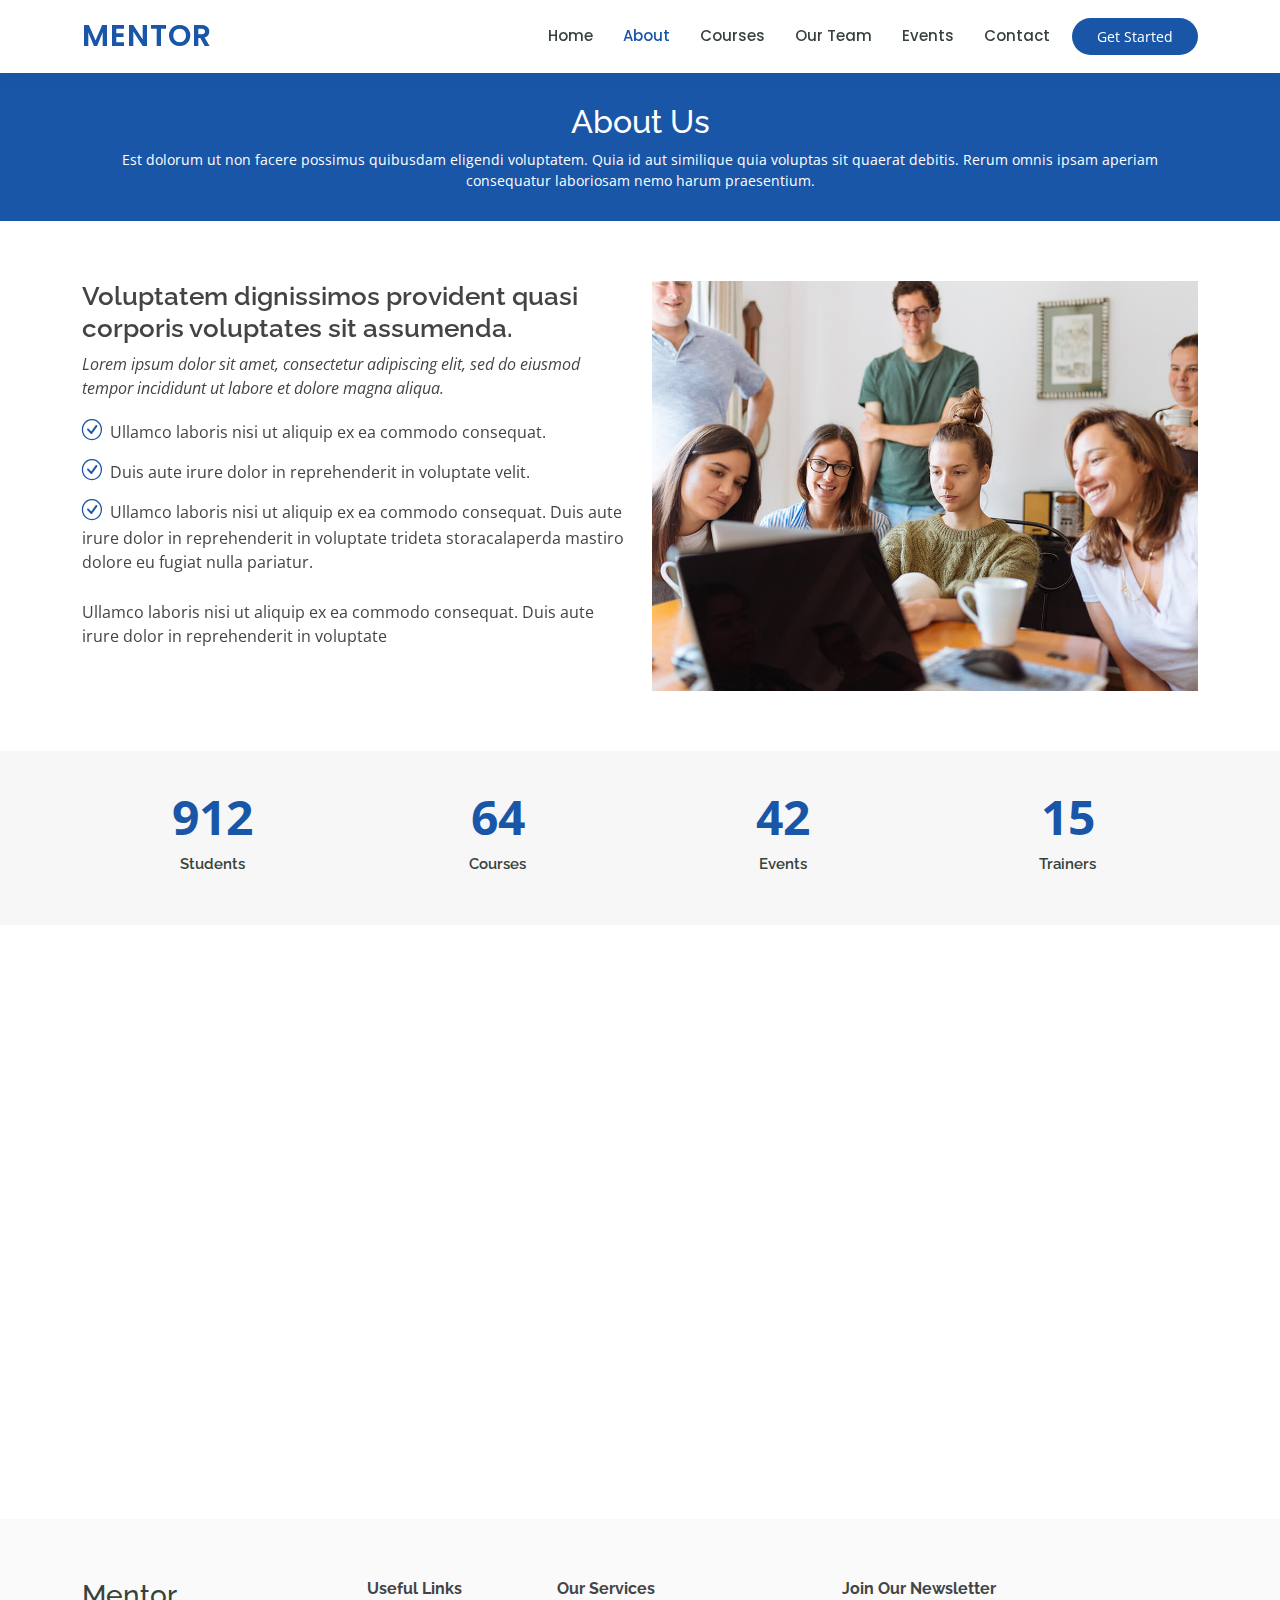
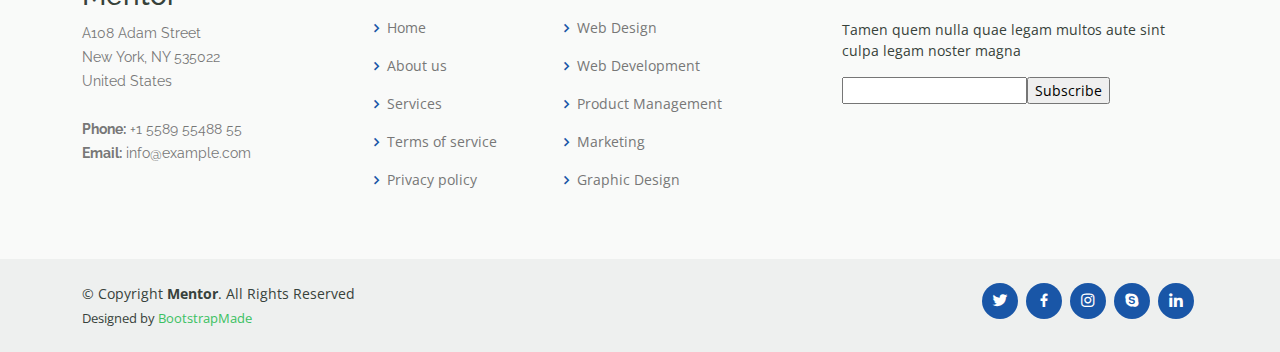
==== about.html @ 4fb18992 "Alleducation" ====
<!DOCTYPE html>
<html lang="en">
  <head>
    <meta charset="utf-8" />
    <meta content="width=device-width, initial-scale=1.0" name="viewport" />

    <title>About - Mentor Bootstrap Template</title>
    <meta content="" name="description" />
    <meta content="" name="keywords" />

    <!-- Favicons -->
    <link href="assets/img/favicon.png" rel="icon" />
    <link href="assets/img/apple-touch-icon.png" rel="apple-touch-icon" />

    <!-- Google Fonts -->
    <link
      href="https://fonts.googleapis.com/css?family=Open+Sans:300,300i,400,400i,600,600i,700,700i|Raleway:300,300i,400,400i,500,500i,600,600i,700,700i|Poppins:300,300i,400,400i,500,500i,600,600i,700,700i"
      rel="stylesheet"
    />

    <!-- Vendor CSS Files -->
    <link href="assets/vendor/animate.css/animate.min.css" rel="stylesheet" />
    <link href="assets/vendor/aos/aos.css" rel="stylesheet" />
    <link
      href="assets/vendor/bootstrap/css/bootstrap.min.css"
      rel="stylesheet"
    />
    <link
      href="assets/vendor/bootstrap-icons/bootstrap-icons.css"
      rel="stylesheet"
    />
    <link href="assets/vendor/boxicons/css/boxicons.min.css" rel="stylesheet" />
    <link href="assets/vendor/remixicon/remixicon.css" rel="stylesheet" />
    <link href="assets/vendor/swiper/swiper-bundle.min.css" rel="stylesheet" />

    <!-- Template Main CSS File -->
    <link href="assets/css/style.css" rel="stylesheet" />

    <!-- =======================================================
  * Template Name: Mentor - v4.3.0
  * Template URL: https://bootstrapmade.com/mentor-free-education-bootstrap-theme/
  * Author: BootstrapMade.com
  * License: https://bootstrapmade.com/license/
  ======================================================== -->
  </head>

  <body>
    <!-- ======= Header ======= -->
    <header id="header" class="fixed-top">
      <div class="container d-flex align-items-center">
        <h1 class="logo me-auto"><a href="index.html">Mentor</a></h1>
        <!-- Uncomment below if you prefer to use an image logo -->
        <!-- <a href="index.html" class="logo me-auto"><img src="assets/img/logo.png" alt="" class="img-fluid"></a>-->

        <nav id="navbar" class="navbar order-last order-lg-0">
          <ul>
            <li><a href="index.html">Home</a></li>
            <li><a class="active" href="about.html">About</a></li>
            <li><a href="courses.html">Courses</a></li>
            <li><a href="ourteam.html">Our Team</a></li>
            <li><a href="events.html">Events</a></li>
            <!-- <li><a href="pricing.html">Pricing</a></li> -->

            <!-- <li class="dropdown">
              <a href="#"
                ><span>Drop Down</span> <i class="bi bi-chevron-down"></i
              ></a>
              <ul>
                <li><a href="#">Drop Down 1</a></li>
                <li class="dropdown">
                  <a href="#"
                    ><span>Deep Drop Down</span>
                    <i class="bi bi-chevron-right"></i
                  ></a>
                  <ul>
                    <li><a href="#">Deep Drop Down 1</a></li>
                    <li><a href="#">Deep Drop Down 2</a></li>
                    <li><a href="#">Deep Drop Down 3</a></li>
                    <li><a href="#">Deep Drop Down 4</a></li>
                    <li><a href="#">Deep Drop Down 5</a></li>
                  </ul>
                </li>
                <li><a href="#">Drop Down 2</a></li>
                <li><a href="#">Drop Down 3</a></li>
                <li><a href="#">Drop Down 4</a></li>
              </ul>
            </li> -->
            <li><a href="contact.html">Contact</a></li>
          </ul>
          <i class="bi bi-list mobile-nav-toggle"></i>
        </nav>
        <!-- .navbar -->

        <a href="courses.html" class="get-started-btn">Get Started</a>
      </div>
    </header>
    <!-- End Header -->

    <main id="main">
      <!-- ======= Breadcrumbs ======= -->
      <div class="breadcrumbs" data-aos="fade-in">
        <div class="container">
          <h2>About Us</h2>
          <p>
            Est dolorum ut non facere possimus quibusdam eligendi voluptatem.
            Quia id aut similique quia voluptas sit quaerat debitis. Rerum omnis
            ipsam aperiam consequatur laboriosam nemo harum praesentium.
          </p>
        </div>
      </div>
      <!-- End Breadcrumbs -->

      <!-- ======= About Section ======= -->
      <section id="about" class="about">
        <div class="container" data-aos="fade-up">
          <div class="row">
            <div
              class="col-lg-6 order-1 order-lg-2"
              data-aos="fade-left"
              data-aos-delay="100"
            >
              <img src="assets/img/about.jpg" class="img-fluid" alt="" />
            </div>
            <div class="col-lg-6 pt-4 pt-lg-0 order-2 order-lg-1 content">
              <h3>
                Voluptatem dignissimos provident quasi corporis voluptates sit
                assumenda.
              </h3>
              <p class="fst-italic">
                Lorem ipsum dolor sit amet, consectetur adipiscing elit, sed do
                eiusmod tempor incididunt ut labore et dolore magna aliqua.
              </p>
              <ul>
                <li>
                  <i class="bi bi-check-circle"></i> Ullamco laboris nisi ut
                  aliquip ex ea commodo consequat.
                </li>
                <li>
                  <i class="bi bi-check-circle"></i> Duis aute irure dolor in
                  reprehenderit in voluptate velit.
                </li>
                <li>
                  <i class="bi bi-check-circle"></i> Ullamco laboris nisi ut
                  aliquip ex ea commodo consequat. Duis aute irure dolor in
                  reprehenderit in voluptate trideta storacalaperda mastiro
                  dolore eu fugiat nulla pariatur.
                </li>
              </ul>
              <p>
                Ullamco laboris nisi ut aliquip ex ea commodo consequat. Duis
                aute irure dolor in reprehenderit in voluptate
              </p>
            </div>
          </div>
        </div>
      </section>
      <!-- End About Section -->

      <!-- ======= Counts Section ======= -->
      <section id="counts" class="counts section-bg">
        <div class="container">
          <div class="row counters">
            <div class="col-lg-3 col-6 text-center">
              <span
                data-purecounter-start="0"
                data-purecounter-end="1232"
                data-purecounter-duration="1"
                class="purecounter"
              ></span>
              <p>Students</p>
            </div>

            <div class="col-lg-3 col-6 text-center">
              <span
                data-purecounter-start="0"
                data-purecounter-end="64"
                data-purecounter-duration="1"
                class="purecounter"
              ></span>
              <p>Courses</p>
            </div>

            <div class="col-lg-3 col-6 text-center">
              <span
                data-purecounter-start="0"
                data-purecounter-end="42"
                data-purecounter-duration="1"
                class="purecounter"
              ></span>
              <p>Events</p>
            </div>

            <div class="col-lg-3 col-6 text-center">
              <span
                data-purecounter-start="0"
                data-purecounter-end="15"
                data-purecounter-duration="1"
                class="purecounter"
              ></span>
              <p>Trainers</p>
            </div>
          </div>
        </div>
      </section>
      <!-- End Counts Section -->

      <!-- ======= Testimonials Section ======= -->
      <section id="testimonials" class="testimonials">
        <div class="container" data-aos="fade-up">
          <div class="section-title">
            <h2>Testimonials</h2>
            <p>What are they saying</p>
          </div>

          <div
            class="testimonials-slider swiper-container"
            data-aos="fade-up"
            data-aos-delay="100"
          >
            <div class="swiper-wrapper">
              <div class="swiper-slide">
                <div class="testimonial-wrap">
                  <div class="testimonial-item">
                    <img
                      src="assets/img/testimonials/testimonials-1.jpg"
                      class="testimonial-img"
                      alt=""
                    />
                    <h3>Saul Goodman</h3>
                    <h4>Ceo &amp; Founder</h4>
                    <p>
                      <i class="bx bxs-quote-alt-left quote-icon-left"></i>
                      Proin iaculis purus consequat sem cure digni ssim donec
                      porttitora entum suscipit rhoncus. Accusantium quam,
                      ultricies eget id, aliquam eget nibh et. Maecen aliquam,
                      risus at semper.
                      <i class="bx bxs-quote-alt-right quote-icon-right"></i>
                    </p>
                  </div>
                </div>
              </div>
              <!-- End testimonial item -->

              <div class="swiper-slide">
                <div class="testimonial-wrap">
                  <div class="testimonial-item">
                    <img
                      src="assets/img/testimonials/testimonials-2.jpg"
                      class="testimonial-img"
                      alt=""
                    />
                    <h3>Sara Wilsson</h3>
                    <h4>Designer</h4>
                    <p>
                      <i class="bx bxs-quote-alt-left quote-icon-left"></i>
                      Export tempor illum tamen malis malis eram quae irure esse
                      labore quem cillum quid cillum eram malis quorum velit
                      fore eram velit sunt aliqua noster fugiat irure amet legam
                      anim culpa.
                      <i class="bx bxs-quote-alt-right quote-icon-right"></i>
                    </p>
                  </div>
                </div>
              </div>
              <!-- End testimonial item -->

              <div class="swiper-slide">
                <div class="testimonial-wrap">
                  <div class="testimonial-item">
                    <img
                      src="assets/img/testimonials/testimonials-3.jpg"
                      class="testimonial-img"
                      alt=""
                    />
                    <h3>Jena Karlis</h3>
                    <h4>Store Owner</h4>
                    <p>
                      <i class="bx bxs-quote-alt-left quote-icon-left"></i>
                      Enim nisi quem export duis labore cillum quae magna enim
                      sint quorum nulla quem veniam duis minim tempor labore
                      quem eram duis noster aute amet eram fore quis sint minim.
                      <i class="bx bxs-quote-alt-right quote-icon-right"></i>
                    </p>
                  </div>
                </div>
              </div>
              <!-- End testimonial item -->

              <div class="swiper-slide">
                <div class="testimonial-wrap">
                  <div class="testimonial-item">
                    <img
                      src="assets/img/testimonials/testimonials-4.jpg"
                      class="testimonial-img"
                      alt=""
                    />
                    <h3>Matt Brandon</h3>
                    <h4>Freelancer</h4>
                    <p>
                      <i class="bx bxs-quote-alt-left quote-icon-left"></i>
                      Fugiat enim eram quae cillum dolore dolor amet nulla culpa
                      multos export minim fugiat minim velit minim dolor enim
                      duis veniam ipsum anim magna sunt elit fore quem dolore
                      labore illum veniam.
                      <i class="bx bxs-quote-alt-right quote-icon-right"></i>
                    </p>
                  </div>
                </div>
              </div>
              <!-- End testimonial item -->

              <div class="swiper-slide">
                <div class="testimonial-wrap">
                  <div class="testimonial-item">
                    <img
                      src="assets/img/testimonials/testimonials-5.jpg"
                      class="testimonial-img"
                      alt=""
                    />
                    <h3>John Larson</h3>
                    <h4>Entrepreneur</h4>
                    <p>
                      <i class="bx bxs-quote-alt-left quote-icon-left"></i>
                      Quis quorum aliqua sint quem legam fore sunt eram irure
                      aliqua veniam tempor noster veniam enim culpa labore duis
                      sunt culpa nulla illum cillum fugiat legam esse veniam
                      culpa fore nisi cillum quid.
                      <i class="bx bxs-quote-alt-right quote-icon-right"></i>
                    </p>
                  </div>
                </div>
              </div>
              <!-- End testimonial item -->
            </div>
            <div class="swiper-pagination"></div>
          </div>
        </div>
      </section>
      <!-- End Testimonials Section -->
    </main>
    <!-- End #main -->

    <!-- ======= Footer ======= -->
    <footer id="footer">
      <div class="footer-top">
        <div class="container">
          <div class="row">
            <div class="col-lg-3 col-md-6 footer-contact">
              <h3>Mentor</h3>
              <p>
                A108 Adam Street <br />
                New York, NY 535022<br />
                United States <br /><br />
                <strong>Phone:</strong> +1 5589 55488 55<br />
                <strong>Email:</strong> info@example.com<br />
              </p>
            </div>

            <div class="col-lg-2 col-md-6 footer-links">
              <h4>Useful Links</h4>
              <ul>
                <li>
                  <i class="bx bx-chevron-right"></i> <a href="#">Home</a>
                </li>
                <li>
                  <i class="bx bx-chevron-right"></i> <a href="#">About us</a>
                </li>
                <li>
                  <i class="bx bx-chevron-right"></i> <a href="#">Services</a>
                </li>
                <li>
                  <i class="bx bx-chevron-right"></i>
                  <a href="#">Terms of service</a>
                </li>
                <li>
                  <i class="bx bx-chevron-right"></i>
                  <a href="#">Privacy policy</a>
                </li>
              </ul>
            </div>

            <div class="col-lg-3 col-md-6 footer-links">
              <h4>Our Services</h4>
              <ul>
                <li>
                  <i class="bx bx-chevron-right"></i> <a href="#">Web Design</a>
                </li>
                <li>
                  <i class="bx bx-chevron-right"></i>
                  <a href="#">Web Development</a>
                </li>
                <li>
                  <i class="bx bx-chevron-right"></i>
                  <a href="#">Product Management</a>
                </li>
                <li>
                  <i class="bx bx-chevron-right"></i> <a href="#">Marketing</a>
                </li>
                <li>
                  <i class="bx bx-chevron-right"></i>
                  <a href="#">Graphic Design</a>
                </li>
              </ul>
            </div>

            <div class="col-lg-4 col-md-6 footer-newsletter">
              <h4>Join Our Newsletter</h4>
              <p>
                Tamen quem nulla quae legam multos aute sint culpa legam noster
                magna
              </p>
              <form action="" method="post">
                <input type="email" name="email" /><input
                  type="submit"
                  value="Subscribe"
                />
              </form>
            </div>
          </div>
        </div>
      </div>

      <div class="container d-md-flex py-4">
        <div class="me-md-auto text-center text-md-start">
          <div class="copyright">
            &copy; Copyright <strong><span>Mentor</span></strong
            >. All Rights Reserved
          </div>
          <div class="credits">
            <!-- All the links in the footer should remain intact. -->
            <!-- You can delete the links only if you purchased the pro version. -->
            <!-- Licensing information: https://bootstrapmade.com/license/ -->
            <!-- Purchase the pro version with working PHP/AJAX contact form: https://bootstrapmade.com/mentor-free-education-bootstrap-theme/ -->
            Designed by <a href="https://bootstrapmade.com/">BootstrapMade</a>
          </div>
        </div>
        <div class="social-links text-center text-md-right pt-3 pt-md-0">
          <a href="#" class="twitter"><i class="bx bxl-twitter"></i></a>
          <a href="#" class="facebook"><i class="bx bxl-facebook"></i></a>
          <a href="#" class="instagram"><i class="bx bxl-instagram"></i></a>
          <a href="#" class="google-plus"><i class="bx bxl-skype"></i></a>
          <a href="#" class="linkedin"><i class="bx bxl-linkedin"></i></a>
        </div>
      </div>
    </footer>
    <!-- End Footer -->

    <div id="preloader"></div>
    <a
      href="#"
      class="back-to-top d-flex align-items-center justify-content-center"
      ><i class="bi bi-arrow-up-short"></i
    ></a>

    <!-- Vendor JS Files -->
    <script src="assets/vendor/aos/aos.js"></script>
    <script src="assets/vendor/bootstrap/js/bootstrap.bundle.min.js"></script>
    <script src="assets/vendor/php-email-form/validate.js"></script>
    <script src="assets/vendor/purecounter/purecounter.js"></script>
    <script src="assets/vendor/swiper/swiper-bundle.min.js"></script>

    <!-- Template Main JS File -->
    <script src="assets/js/main.js"></script>
  </body>
</html>
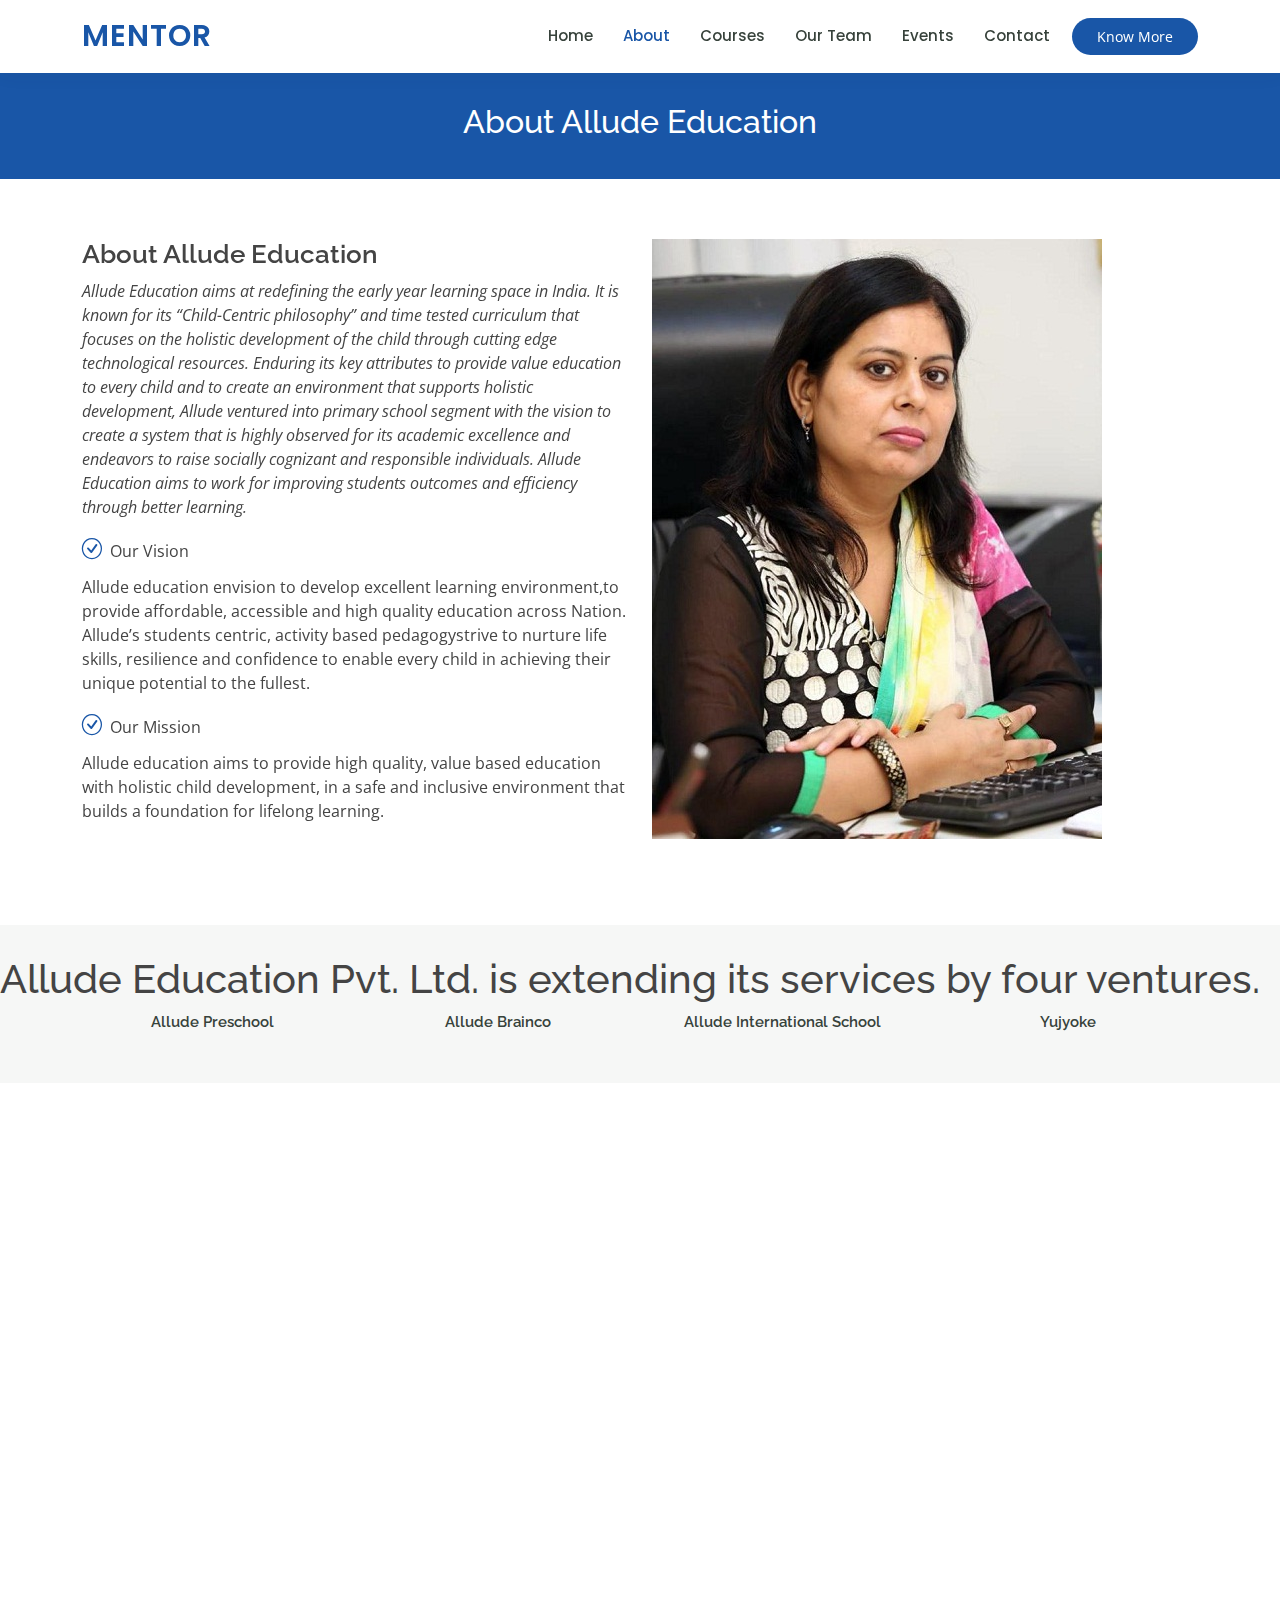
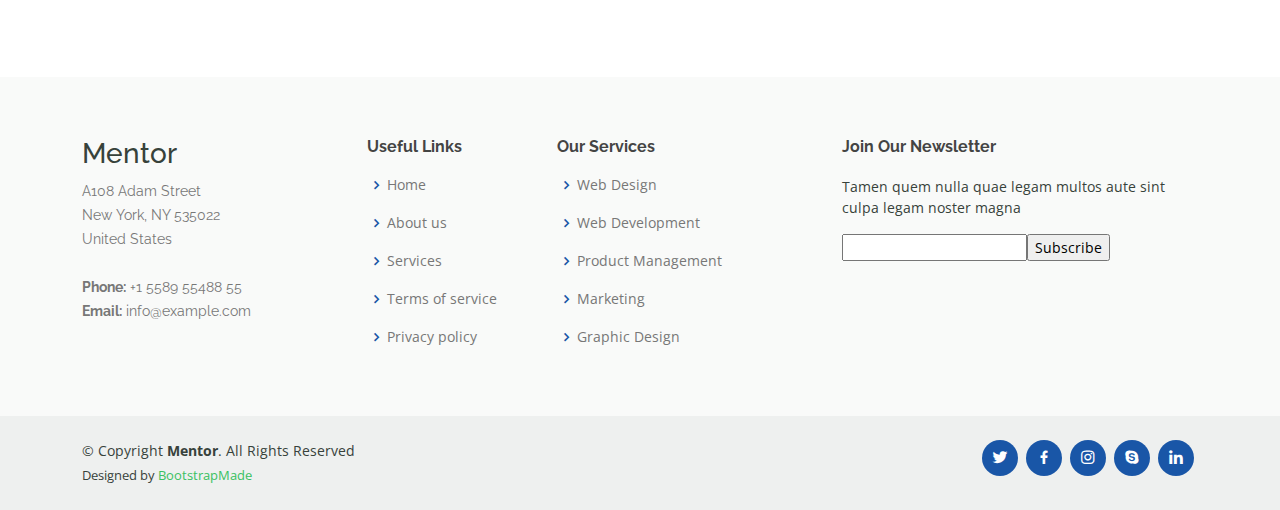
==== commit ca78fdab: "Add files via upload" ====
--- a/about.html
+++ b/about.html
@@ -1,465 +1,447 @@
-<!DOCTYPE html>
-<html lang="en">
-  <head>
-    <meta charset="utf-8" />
-    <meta content="width=device-width, initial-scale=1.0" name="viewport" />
-
-    <title>About - Mentor Bootstrap Template</title>
-    <meta content="" name="description" />
-    <meta content="" name="keywords" />
-
-    <!-- Favicons -->
-    <link href="assets/img/favicon.png" rel="icon" />
-    <link href="assets/img/apple-touch-icon.png" rel="apple-touch-icon" />
-
-    <!-- Google Fonts -->
-    <link
-      href="https://fonts.googleapis.com/css?family=Open+Sans:300,300i,400,400i,600,600i,700,700i|Raleway:300,300i,400,400i,500,500i,600,600i,700,700i|Poppins:300,300i,400,400i,500,500i,600,600i,700,700i"
-      rel="stylesheet"
-    />
-
-    <!-- Vendor CSS Files -->
-    <link href="assets/vendor/animate.css/animate.min.css" rel="stylesheet" />
-    <link href="assets/vendor/aos/aos.css" rel="stylesheet" />
-    <link
-      href="assets/vendor/bootstrap/css/bootstrap.min.css"
-      rel="stylesheet"
-    />
-    <link
-      href="assets/vendor/bootstrap-icons/bootstrap-icons.css"
-      rel="stylesheet"
-    />
-    <link href="assets/vendor/boxicons/css/boxicons.min.css" rel="stylesheet" />
-    <link href="assets/vendor/remixicon/remixicon.css" rel="stylesheet" />
-    <link href="assets/vendor/swiper/swiper-bundle.min.css" rel="stylesheet" />
-
-    <!-- Template Main CSS File -->
-    <link href="assets/css/style.css" rel="stylesheet" />
-
-    <!-- =======================================================
-  * Template Name: Mentor - v4.3.0
-  * Template URL: https://bootstrapmade.com/mentor-free-education-bootstrap-theme/
-  * Author: BootstrapMade.com
-  * License: https://bootstrapmade.com/license/
-  ======================================================== -->
-  </head>
-
-  <body>
-    <!-- ======= Header ======= -->
-    <header id="header" class="fixed-top">
-      <div class="container d-flex align-items-center">
-        <h1 class="logo me-auto"><a href="index.html">Mentor</a></h1>
-        <!-- Uncomment below if you prefer to use an image logo -->
-        <!-- <a href="index.html" class="logo me-auto"><img src="assets/img/logo.png" alt="" class="img-fluid"></a>-->
-
-        <nav id="navbar" class="navbar order-last order-lg-0">
-          <ul>
-            <li><a href="index.html">Home</a></li>
-            <li><a class="active" href="about.html">About</a></li>
-            <li><a href="courses.html">Courses</a></li>
-            <li><a href="ourteam.html">Our Team</a></li>
-            <li><a href="events.html">Events</a></li>
-            <!-- <li><a href="pricing.html">Pricing</a></li> -->
-
-            <!-- <li class="dropdown">
-              <a href="#"
-                ><span>Drop Down</span> <i class="bi bi-chevron-down"></i
-              ></a>
-              <ul>
-                <li><a href="#">Drop Down 1</a></li>
-                <li class="dropdown">
-                  <a href="#"
-                    ><span>Deep Drop Down</span>
-                    <i class="bi bi-chevron-right"></i
-                  ></a>
-                  <ul>
-                    <li><a href="#">Deep Drop Down 1</a></li>
-                    <li><a href="#">Deep Drop Down 2</a></li>
-                    <li><a href="#">Deep Drop Down 3</a></li>
-                    <li><a href="#">Deep Drop Down 4</a></li>
-                    <li><a href="#">Deep Drop Down 5</a></li>
-                  </ul>
-                </li>
-                <li><a href="#">Drop Down 2</a></li>
-                <li><a href="#">Drop Down 3</a></li>
-                <li><a href="#">Drop Down 4</a></li>
-              </ul>
-            </li> -->
-            <li><a href="contact.html">Contact</a></li>
-          </ul>
-          <i class="bi bi-list mobile-nav-toggle"></i>
-        </nav>
-        <!-- .navbar -->
-
-        <a href="courses.html" class="get-started-btn">Get Started</a>
-      </div>
-    </header>
-    <!-- End Header -->
-
-    <main id="main">
-      <!-- ======= Breadcrumbs ======= -->
-      <div class="breadcrumbs" data-aos="fade-in">
-        <div class="container">
-          <h2>About Us</h2>
-          <p>
-            Est dolorum ut non facere possimus quibusdam eligendi voluptatem.
-            Quia id aut similique quia voluptas sit quaerat debitis. Rerum omnis
-            ipsam aperiam consequatur laboriosam nemo harum praesentium.
-          </p>
-        </div>
-      </div>
-      <!-- End Breadcrumbs -->
-
-      <!-- ======= About Section ======= -->
-      <section id="about" class="about">
-        <div class="container" data-aos="fade-up">
-          <div class="row">
-            <div
-              class="col-lg-6 order-1 order-lg-2"
-              data-aos="fade-left"
-              data-aos-delay="100"
-            >
-              <img src="assets/img/about.jpg" class="img-fluid" alt="" />
-            </div>
-            <div class="col-lg-6 pt-4 pt-lg-0 order-2 order-lg-1 content">
-              <h3>
-                Voluptatem dignissimos provident quasi corporis voluptates sit
-                assumenda.
-              </h3>
-              <p class="fst-italic">
-                Lorem ipsum dolor sit amet, consectetur adipiscing elit, sed do
-                eiusmod tempor incididunt ut labore et dolore magna aliqua.
-              </p>
-              <ul>
-                <li>
-                  <i class="bi bi-check-circle"></i> Ullamco laboris nisi ut
-                  aliquip ex ea commodo consequat.
-                </li>
-                <li>
-                  <i class="bi bi-check-circle"></i> Duis aute irure dolor in
-                  reprehenderit in voluptate velit.
-                </li>
-                <li>
-                  <i class="bi bi-check-circle"></i> Ullamco laboris nisi ut
-                  aliquip ex ea commodo consequat. Duis aute irure dolor in
-                  reprehenderit in voluptate trideta storacalaperda mastiro
-                  dolore eu fugiat nulla pariatur.
-                </li>
-              </ul>
-              <p>
-                Ullamco laboris nisi ut aliquip ex ea commodo consequat. Duis
-                aute irure dolor in reprehenderit in voluptate
-              </p>
-            </div>
-          </div>
-        </div>
-      </section>
-      <!-- End About Section -->
-
-      <!-- ======= Counts Section ======= -->
-      <section id="counts" class="counts section-bg">
-        <div class="container">
-          <div class="row counters">
-            <div class="col-lg-3 col-6 text-center">
-              <span
-                data-purecounter-start="0"
-                data-purecounter-end="1232"
-                data-purecounter-duration="1"
-                class="purecounter"
-              ></span>
-              <p>Students</p>
-            </div>
-
-            <div class="col-lg-3 col-6 text-center">
-              <span
-                data-purecounter-start="0"
-                data-purecounter-end="64"
-                data-purecounter-duration="1"
-                class="purecounter"
-              ></span>
-              <p>Courses</p>
-            </div>
-
-            <div class="col-lg-3 col-6 text-center">
-              <span
-                data-purecounter-start="0"
-                data-purecounter-end="42"
-                data-purecounter-duration="1"
-                class="purecounter"
-              ></span>
-              <p>Events</p>
-            </div>
-
-            <div class="col-lg-3 col-6 text-center">
-              <span
-                data-purecounter-start="0"
-                data-purecounter-end="15"
-                data-purecounter-duration="1"
-                class="purecounter"
-              ></span>
-              <p>Trainers</p>
-            </div>
-          </div>
-        </div>
-      </section>
-      <!-- End Counts Section -->
-
-      <!-- ======= Testimonials Section ======= -->
-      <section id="testimonials" class="testimonials">
-        <div class="container" data-aos="fade-up">
-          <div class="section-title">
-            <h2>Testimonials</h2>
-            <p>What are they saying</p>
-          </div>
-
-          <div
-            class="testimonials-slider swiper-container"
-            data-aos="fade-up"
-            data-aos-delay="100"
-          >
-            <div class="swiper-wrapper">
-              <div class="swiper-slide">
-                <div class="testimonial-wrap">
-                  <div class="testimonial-item">
-                    <img
-                      src="assets/img/testimonials/testimonials-1.jpg"
-                      class="testimonial-img"
-                      alt=""
-                    />
-                    <h3>Saul Goodman</h3>
-                    <h4>Ceo &amp; Founder</h4>
-                    <p>
-                      <i class="bx bxs-quote-alt-left quote-icon-left"></i>
-                      Proin iaculis purus consequat sem cure digni ssim donec
-                      porttitora entum suscipit rhoncus. Accusantium quam,
-                      ultricies eget id, aliquam eget nibh et. Maecen aliquam,
-                      risus at semper.
-                      <i class="bx bxs-quote-alt-right quote-icon-right"></i>
-                    </p>
-                  </div>
-                </div>
-              </div>
-              <!-- End testimonial item -->
-
-              <div class="swiper-slide">
-                <div class="testimonial-wrap">
-                  <div class="testimonial-item">
-                    <img
-                      src="assets/img/testimonials/testimonials-2.jpg"
-                      class="testimonial-img"
-                      alt=""
-                    />
-                    <h3>Sara Wilsson</h3>
-                    <h4>Designer</h4>
-                    <p>
-                      <i class="bx bxs-quote-alt-left quote-icon-left"></i>
-                      Export tempor illum tamen malis malis eram quae irure esse
-                      labore quem cillum quid cillum eram malis quorum velit
-                      fore eram velit sunt aliqua noster fugiat irure amet legam
-                      anim culpa.
-                      <i class="bx bxs-quote-alt-right quote-icon-right"></i>
-                    </p>
-                  </div>
-                </div>
-              </div>
-              <!-- End testimonial item -->
-
-              <div class="swiper-slide">
-                <div class="testimonial-wrap">
-                  <div class="testimonial-item">
-                    <img
-                      src="assets/img/testimonials/testimonials-3.jpg"
-                      class="testimonial-img"
-                      alt=""
-                    />
-                    <h3>Jena Karlis</h3>
-                    <h4>Store Owner</h4>
-                    <p>
-                      <i class="bx bxs-quote-alt-left quote-icon-left"></i>
-                      Enim nisi quem export duis labore cillum quae magna enim
-                      sint quorum nulla quem veniam duis minim tempor labore
-                      quem eram duis noster aute amet eram fore quis sint minim.
-                      <i class="bx bxs-quote-alt-right quote-icon-right"></i>
-                    </p>
-                  </div>
-                </div>
-              </div>
-              <!-- End testimonial item -->
-
-              <div class="swiper-slide">
-                <div class="testimonial-wrap">
-                  <div class="testimonial-item">
-                    <img
-                      src="assets/img/testimonials/testimonials-4.jpg"
-                      class="testimonial-img"
-                      alt=""
-                    />
-                    <h3>Matt Brandon</h3>
-                    <h4>Freelancer</h4>
-                    <p>
-                      <i class="bx bxs-quote-alt-left quote-icon-left"></i>
-                      Fugiat enim eram quae cillum dolore dolor amet nulla culpa
-                      multos export minim fugiat minim velit minim dolor enim
-                      duis veniam ipsum anim magna sunt elit fore quem dolore
-                      labore illum veniam.
-                      <i class="bx bxs-quote-alt-right quote-icon-right"></i>
-                    </p>
-                  </div>
-                </div>
-              </div>
-              <!-- End testimonial item -->
-
-              <div class="swiper-slide">
-                <div class="testimonial-wrap">
-                  <div class="testimonial-item">
-                    <img
-                      src="assets/img/testimonials/testimonials-5.jpg"
-                      class="testimonial-img"
-                      alt=""
-                    />
-                    <h3>John Larson</h3>
-                    <h4>Entrepreneur</h4>
-                    <p>
-                      <i class="bx bxs-quote-alt-left quote-icon-left"></i>
-                      Quis quorum aliqua sint quem legam fore sunt eram irure
-                      aliqua veniam tempor noster veniam enim culpa labore duis
-                      sunt culpa nulla illum cillum fugiat legam esse veniam
-                      culpa fore nisi cillum quid.
-                      <i class="bx bxs-quote-alt-right quote-icon-right"></i>
-                    </p>
-                  </div>
-                </div>
-              </div>
-              <!-- End testimonial item -->
-            </div>
-            <div class="swiper-pagination"></div>
-          </div>
-        </div>
-      </section>
-      <!-- End Testimonials Section -->
-    </main>
-    <!-- End #main -->
-
-    <!-- ======= Footer ======= -->
-    <footer id="footer">
-      <div class="footer-top">
-        <div class="container">
-          <div class="row">
-            <div class="col-lg-3 col-md-6 footer-contact">
-              <h3>Mentor</h3>
-              <p>
-                A108 Adam Street <br />
-                New York, NY 535022<br />
-                United States <br /><br />
-                <strong>Phone:</strong> +1 5589 55488 55<br />
-                <strong>Email:</strong> info@example.com<br />
-              </p>
-            </div>
-
-            <div class="col-lg-2 col-md-6 footer-links">
-              <h4>Useful Links</h4>
-              <ul>
-                <li>
-                  <i class="bx bx-chevron-right"></i> <a href="#">Home</a>
-                </li>
-                <li>
-                  <i class="bx bx-chevron-right"></i> <a href="#">About us</a>
-                </li>
-                <li>
-                  <i class="bx bx-chevron-right"></i> <a href="#">Services</a>
-                </li>
-                <li>
-                  <i class="bx bx-chevron-right"></i>
-                  <a href="#">Terms of service</a>
-                </li>
-                <li>
-                  <i class="bx bx-chevron-right"></i>
-                  <a href="#">Privacy policy</a>
-                </li>
-              </ul>
-            </div>
-
-            <div class="col-lg-3 col-md-6 footer-links">
-              <h4>Our Services</h4>
-              <ul>
-                <li>
-                  <i class="bx bx-chevron-right"></i> <a href="#">Web Design</a>
-                </li>
-                <li>
-                  <i class="bx bx-chevron-right"></i>
-                  <a href="#">Web Development</a>
-                </li>
-                <li>
-                  <i class="bx bx-chevron-right"></i>
-                  <a href="#">Product Management</a>
-                </li>
-                <li>
-                  <i class="bx bx-chevron-right"></i> <a href="#">Marketing</a>
-                </li>
-                <li>
-                  <i class="bx bx-chevron-right"></i>
-                  <a href="#">Graphic Design</a>
-                </li>
-              </ul>
-            </div>
-
-            <div class="col-lg-4 col-md-6 footer-newsletter">
-              <h4>Join Our Newsletter</h4>
-              <p>
-                Tamen quem nulla quae legam multos aute sint culpa legam noster
-                magna
-              </p>
-              <form action="" method="post">
-                <input type="email" name="email" /><input
-                  type="submit"
-                  value="Subscribe"
-                />
-              </form>
-            </div>
-          </div>
-        </div>
-      </div>
-
-      <div class="container d-md-flex py-4">
-        <div class="me-md-auto text-center text-md-start">
-          <div class="copyright">
-            &copy; Copyright <strong><span>Mentor</span></strong
-            >. All Rights Reserved
-          </div>
-          <div class="credits">
-            <!-- All the links in the footer should remain intact. -->
-            <!-- You can delete the links only if you purchased the pro version. -->
-            <!-- Licensing information: https://bootstrapmade.com/license/ -->
-            <!-- Purchase the pro version with working PHP/AJAX contact form: https://bootstrapmade.com/mentor-free-education-bootstrap-theme/ -->
-            Designed by <a href="https://bootstrapmade.com/">BootstrapMade</a>
-          </div>
-        </div>
-        <div class="social-links text-center text-md-right pt-3 pt-md-0">
-          <a href="#" class="twitter"><i class="bx bxl-twitter"></i></a>
-          <a href="#" class="facebook"><i class="bx bxl-facebook"></i></a>
-          <a href="#" class="instagram"><i class="bx bxl-instagram"></i></a>
-          <a href="#" class="google-plus"><i class="bx bxl-skype"></i></a>
-          <a href="#" class="linkedin"><i class="bx bxl-linkedin"></i></a>
-        </div>
-      </div>
-    </footer>
-    <!-- End Footer -->
-
-    <div id="preloader"></div>
-    <a
-      href="#"
-      class="back-to-top d-flex align-items-center justify-content-center"
-      ><i class="bi bi-arrow-up-short"></i
-    ></a>
-
-    <!-- Vendor JS Files -->
-    <script src="assets/vendor/aos/aos.js"></script>
-    <script src="assets/vendor/bootstrap/js/bootstrap.bundle.min.js"></script>
-    <script src="assets/vendor/php-email-form/validate.js"></script>
-    <script src="assets/vendor/purecounter/purecounter.js"></script>
-    <script src="assets/vendor/swiper/swiper-bundle.min.js"></script>
-
-    <!-- Template Main JS File -->
-    <script src="assets/js/main.js"></script>
-  </body>
-</html>
+<!DOCTYPE html>
+<html lang="en">
+  <head>
+    <meta charset="utf-8" />
+    <meta content="width=device-width, initial-scale=1.0" name="viewport" />
+
+    <title>About - Mentor Bootstrap Template</title>
+    <meta content="" name="description" />
+    <meta content="" name="keywords" />
+
+    <!-- Favicons -->
+    <link href="assets/img/favicon.png" rel="icon" />
+    <link href="assets/img/apple-touch-icon.png" rel="apple-touch-icon" />
+
+    <!-- Google Fonts -->
+    <link
+      href="https://fonts.googleapis.com/css?family=Open+Sans:300,300i,400,400i,600,600i,700,700i|Raleway:300,300i,400,400i,500,500i,600,600i,700,700i|Poppins:300,300i,400,400i,500,500i,600,600i,700,700i"
+      rel="stylesheet"
+    />
+
+    <!-- Vendor CSS Files -->
+    <link href="assets/vendor/animate.css/animate.min.css" rel="stylesheet" />
+    <link href="assets/vendor/aos/aos.css" rel="stylesheet" />
+    <link
+      href="assets/vendor/bootstrap/css/bootstrap.min.css"
+      rel="stylesheet"
+    />
+    <link
+      href="assets/vendor/bootstrap-icons/bootstrap-icons.css"
+      rel="stylesheet"
+    />
+    <link href="assets/vendor/boxicons/css/boxicons.min.css" rel="stylesheet" />
+    <link href="assets/vendor/remixicon/remixicon.css" rel="stylesheet" />
+    <link href="assets/vendor/swiper/swiper-bundle.min.css" rel="stylesheet" />
+
+    <!-- Template Main CSS File -->
+    <link href="assets/css/style.css" rel="stylesheet" />
+
+    <!-- =======================================================
+  * Template Name: Mentor - v4.3.0
+  * Template URL: https://bootstrapmade.com/mentor-free-education-bootstrap-theme/
+  * Author: BootstrapMade.com
+  * License: https://bootstrapmade.com/license/
+  ======================================================== -->
+  </head>
+
+  <body>
+    <!-- ======= Header ======= -->
+    <header id="header" class="fixed-top">
+      <div class="container d-flex align-items-center">
+        <h1 class="logo me-auto"><a href="index.html">Mentor</a></h1>
+        <!-- Uncomment below if you prefer to use an image logo -->
+        <!-- <a href="index.html" class="logo me-auto"><img src="assets/img/logo.png" alt="" class="img-fluid"></a>-->
+
+        <nav id="navbar" class="navbar order-last order-lg-0">
+          <ul>
+            <li><a href="index.html">Home</a></li>
+            <li><a class="active" href="about.html">About</a></li>
+            <li><a href="courses.html">Courses</a></li>
+            <li><a href="ourteam.html">Our Team</a></li>
+            <li><a href="events.html">Events</a></li>
+            <!-- <li><a href="pricing.html">Pricing</a></li> -->
+
+            <!-- <li class="dropdown">
+              <a href="#"
+                ><span>Drop Down</span> <i class="bi bi-chevron-down"></i
+              ></a>
+              <ul>
+                <li><a href="#">Drop Down 1</a></li>
+                <li class="dropdown">
+                  <a href="#"
+                    ><span>Deep Drop Down</span>
+                    <i class="bi bi-chevron-right"></i
+                  ></a>
+                  <ul>
+                    <li><a href="#">Deep Drop Down 1</a></li>
+                    <li><a href="#">Deep Drop Down 2</a></li>
+                    <li><a href="#">Deep Drop Down 3</a></li>
+                    <li><a href="#">Deep Drop Down 4</a></li>
+                    <li><a href="#">Deep Drop Down 5</a></li>
+                  </ul>
+                </li>
+                <li><a href="#">Drop Down 2</a></li>
+                <li><a href="#">Drop Down 3</a></li>
+                <li><a href="#">Drop Down 4</a></li>
+              </ul>
+            </li> -->
+            <li><a href="contact.html">Contact</a></li>
+          </ul>
+          <i class="bi bi-list mobile-nav-toggle"></i>
+        </nav>
+        <!-- .navbar -->
+
+        <a href="courses.html" class="get-started-btn">Know More</a>
+      </div>
+    </header>
+    <!-- End Header -->
+
+    <main id="main">
+      <!-- ======= Breadcrumbs ======= -->
+      <div class="breadcrumbs" data-aos="fade-in">
+        <div class="container">
+          <h2>About Allude Education</h2>
+        </div>
+      </div>
+      <!-- End Breadcrumbs -->
+
+      <!-- ======= About Section ======= -->
+      <section id="about" class="about">
+        <div class="container" data-aos="fade-up">
+          <div class="row">
+            <div
+              class="col-lg-6 order-1 order-lg-2"
+              data-aos="fade-left"
+              data-aos-delay="100"
+            >
+              <img
+                src="assets/img/ourteam/seema-mishra.jpeg"
+                class="img-fluid"
+                alt=""
+              />
+            </div>
+            <div class="col-lg-6 pt-4 pt-lg-0 order-2 order-lg-1 content">
+              <h3>About Allude Education</h3>
+              <p class="fst-italic">
+                Allude Education aims at redefining the early year learning
+                space in India. It is known for its “Child-Centric philosophy”
+                and time tested curriculum that focuses on the holistic
+                development of the child through cutting edge technological
+                resources. Enduring its key attributes to provide value
+                education to every child and to create an environment that
+                supports holistic development, Allude ventured into primary
+                school segment with the vision to create a system that is highly
+                observed for its academic excellence and endeavors to raise
+                socially cognizant and responsible individuals. Allude Education
+                aims to work for improving students outcomes and efficiency
+                through better learning.
+              </p>
+              <ul>
+                <li><i class="bi bi-check-circle"></i> Our Vision</li>
+                <p>
+                  Allude education envision to develop excellent learning
+                  environment,to provide affordable, accessible and high quality
+                  education across Nation. Allude’s students centric, activity
+                  based pedagogystrive to nurture life skills, resilience and
+                  confidence to enable every child in achieving their unique
+                  potential to the fullest.
+                </p>
+                <li><i class="bi bi-check-circle"></i> Our Mission</li>
+                <li>
+                  <p>
+                    Allude education aims to provide high quality, value based
+                    education with holistic child development, in a safe and
+                    inclusive environment that builds a foundation for lifelong
+                    learning.
+                  </p>
+                </li>
+              </ul>
+            </div>
+          </div>
+        </div>
+      </section>
+      <!-- End About Section -->
+
+      <!-- ======= Counts Section ======= -->
+      <section id="counts" class="counts section-bg">
+        <h1>
+          Allude Education Pvt. Ltd. is extending its services by four ventures.
+        </h1>
+        <div class="container">
+          <div class="row counters">
+            <div class="col-lg-3 col-6 text-center">
+              <p>Allude Preschool</p>
+            </div>
+            <div class="col-lg-3 col-6 text-center">
+              <p>Allude Brainco</p>
+            </div>
+            <div class="col-lg-3 col-6 text-center">
+              <p>Allude International School</p>
+            </div>
+            <div class="col-lg-3 col-6 text-center">
+              <p>Yujyoke</p>
+            </div>
+          </div>
+        </div>
+      </section>
+      <!-- End Counts Section -->
+
+      <!-- ======= Testimonials Section ======= -->
+      <section id="testimonials" class="testimonials">
+        <div class="container" data-aos="fade-up">
+          <div class="section-title">
+            <h2>Testimonials</h2>
+            <p>What are they saying</p>
+          </div>
+
+          <div
+            class="testimonials-slider swiper-container"
+            data-aos="fade-up"
+            data-aos-delay="100"
+          >
+            <div class="swiper-wrapper">
+              <div class="swiper-slide">
+                <div class="testimonial-wrap">
+                  <div class="testimonial-item">
+                    <img
+                      src="assets/img/testimonials/testimonials-1.jpg"
+                      class="testimonial-img"
+                      alt=""
+                    />
+                    <h3>Saul Goodman</h3>
+                    <h4>Ceo &amp; Founder</h4>
+                    <p>
+                      <i class="bx bxs-quote-alt-left quote-icon-left"></i>
+                      Proin iaculis purus consequat sem cure digni ssim donec
+                      porttitora entum suscipit rhoncus. Accusantium quam,
+                      ultricies eget id, aliquam eget nibh et. Maecen aliquam,
+                      risus at semper.
+                      <i class="bx bxs-quote-alt-right quote-icon-right"></i>
+                    </p>
+                  </div>
+                </div>
+              </div>
+              <!-- End testimonial item -->
+
+              <div class="swiper-slide">
+                <div class="testimonial-wrap">
+                  <div class="testimonial-item">
+                    <img
+                      src="assets/img/testimonials/testimonials-2.jpg"
+                      class="testimonial-img"
+                      alt=""
+                    />
+                    <h3>Sara Wilsson</h3>
+                    <h4>Designer</h4>
+                    <p>
+                      <i class="bx bxs-quote-alt-left quote-icon-left"></i>
+                      Export tempor illum tamen malis malis eram quae irure esse
+                      labore quem cillum quid cillum eram malis quorum velit
+                      fore eram velit sunt aliqua noster fugiat irure amet legam
+                      anim culpa.
+                      <i class="bx bxs-quote-alt-right quote-icon-right"></i>
+                    </p>
+                  </div>
+                </div>
+              </div>
+              <!-- End testimonial item -->
+
+              <div class="swiper-slide">
+                <div class="testimonial-wrap">
+                  <div class="testimonial-item">
+                    <img
+                      src="assets/img/testimonials/testimonials-3.jpg"
+                      class="testimonial-img"
+                      alt=""
+                    />
+                    <h3>Jena Karlis</h3>
+                    <h4>Store Owner</h4>
+                    <p>
+                      <i class="bx bxs-quote-alt-left quote-icon-left"></i>
+                      Enim nisi quem export duis labore cillum quae magna enim
+                      sint quorum nulla quem veniam duis minim tempor labore
+                      quem eram duis noster aute amet eram fore quis sint minim.
+                      <i class="bx bxs-quote-alt-right quote-icon-right"></i>
+                    </p>
+                  </div>
+                </div>
+              </div>
+              <!-- End testimonial item -->
+
+              <div class="swiper-slide">
+                <div class="testimonial-wrap">
+                  <div class="testimonial-item">
+                    <img
+                      src="assets/img/testimonials/testimonials-4.jpg"
+                      class="testimonial-img"
+                      alt=""
+                    />
+                    <h3>Matt Brandon</h3>
+                    <h4>Freelancer</h4>
+                    <p>
+                      <i class="bx bxs-quote-alt-left quote-icon-left"></i>
+                      Fugiat enim eram quae cillum dolore dolor amet nulla culpa
+                      multos export minim fugiat minim velit minim dolor enim
+                      duis veniam ipsum anim magna sunt elit fore quem dolore
+                      labore illum veniam.
+                      <i class="bx bxs-quote-alt-right quote-icon-right"></i>
+                    </p>
+                  </div>
+                </div>
+              </div>
+              <!-- End testimonial item -->
+
+              <div class="swiper-slide">
+                <div class="testimonial-wrap">
+                  <div class="testimonial-item">
+                    <img
+                      src="assets/img/testimonials/testimonials-5.jpg"
+                      class="testimonial-img"
+                      alt=""
+                    />
+                    <h3>John Larson</h3>
+                    <h4>Entrepreneur</h4>
+                    <p>
+                      <i class="bx bxs-quote-alt-left quote-icon-left"></i>
+                      Quis quorum aliqua sint quem legam fore sunt eram irure
+                      aliqua veniam tempor noster veniam enim culpa labore duis
+                      sunt culpa nulla illum cillum fugiat legam esse veniam
+                      culpa fore nisi cillum quid.
+                      <i class="bx bxs-quote-alt-right quote-icon-right"></i>
+                    </p>
+                  </div>
+                </div>
+              </div>
+              <!-- End testimonial item -->
+            </div>
+            <div class="swiper-pagination"></div>
+          </div>
+        </div>
+      </section>
+      <!-- End Testimonials Section -->
+    </main>
+    <!-- End #main -->
+
+    <!-- ======= Footer ======= -->
+    <footer id="footer">
+      <div class="footer-top">
+        <div class="container">
+          <div class="row">
+            <div class="col-lg-3 col-md-6 footer-contact">
+              <h3>Mentor</h3>
+              <p>
+                A108 Adam Street <br />
+                New York, NY 535022<br />
+                United States <br /><br />
+                <strong>Phone:</strong> +1 5589 55488 55<br />
+                <strong>Email:</strong> info@example.com<br />
+              </p>
+            </div>
+
+            <div class="col-lg-2 col-md-6 footer-links">
+              <h4>Useful Links</h4>
+              <ul>
+                <li>
+                  <i class="bx bx-chevron-right"></i> <a href="#">Home</a>
+                </li>
+                <li>
+                  <i class="bx bx-chevron-right"></i> <a href="#">About us</a>
+                </li>
+                <li>
+                  <i class="bx bx-chevron-right"></i> <a href="#">Services</a>
+                </li>
+                <li>
+                  <i class="bx bx-chevron-right"></i>
+                  <a href="#">Terms of service</a>
+                </li>
+                <li>
+                  <i class="bx bx-chevron-right"></i>
+                  <a href="#">Privacy policy</a>
+                </li>
+              </ul>
+            </div>
+
+            <div class="col-lg-3 col-md-6 footer-links">
+              <h4>Our Services</h4>
+              <ul>
+                <li>
+                  <i class="bx bx-chevron-right"></i> <a href="#">Web Design</a>
+                </li>
+                <li>
+                  <i class="bx bx-chevron-right"></i>
+                  <a href="#">Web Development</a>
+                </li>
+                <li>
+                  <i class="bx bx-chevron-right"></i>
+                  <a href="#">Product Management</a>
+                </li>
+                <li>
+                  <i class="bx bx-chevron-right"></i> <a href="#">Marketing</a>
+                </li>
+                <li>
+                  <i class="bx bx-chevron-right"></i>
+                  <a href="#">Graphic Design</a>
+                </li>
+              </ul>
+            </div>
+
+            <div class="col-lg-4 col-md-6 footer-newsletter">
+              <h4>Join Our Newsletter</h4>
+              <p>
+                Tamen quem nulla quae legam multos aute sint culpa legam noster
+                magna
+              </p>
+              <form action="" method="post">
+                <input type="email" name="email" /><input
+                  type="submit"
+                  value="Subscribe"
+                />
+              </form>
+            </div>
+          </div>
+        </div>
+      </div>
+
+      <div class="container d-md-flex py-4">
+        <div class="me-md-auto text-center text-md-start">
+          <div class="copyright">
+            &copy; Copyright <strong><span>Mentor</span></strong
+            >. All Rights Reserved
+          </div>
+          <div class="credits">
+            <!-- All the links in the footer should remain intact. -->
+            <!-- You can delete the links only if you purchased the pro version. -->
+            <!-- Licensing information: https://bootstrapmade.com/license/ -->
+            <!-- Purchase the pro version with working PHP/AJAX contact form: https://bootstrapmade.com/mentor-free-education-bootstrap-theme/ -->
+            Designed by <a href="https://bootstrapmade.com/">BootstrapMade</a>
+          </div>
+        </div>
+        <div class="social-links text-center text-md-right pt-3 pt-md-0">
+          <a href="#" class="twitter"><i class="bx bxl-twitter"></i></a>
+          <a href="#" class="facebook"><i class="bx bxl-facebook"></i></a>
+          <a href="#" class="instagram"><i class="bx bxl-instagram"></i></a>
+          <a href="#" class="google-plus"><i class="bx bxl-skype"></i></a>
+          <a href="#" class="linkedin"><i class="bx bxl-linkedin"></i></a>
+        </div>
+      </div>
+    </footer>
+    <!-- End Footer -->
+
+    <div id="preloader"></div>
+    <a
+      href="#"
+      class="back-to-top d-flex align-items-center justify-content-center"
+      ><i class="bi bi-arrow-up-short"></i
+    ></a>
+
+    <!-- Vendor JS Files -->
+    <script src="assets/vendor/aos/aos.js"></script>
+    <script src="assets/vendor/bootstrap/js/bootstrap.bundle.min.js"></script>
+    <script src="assets/vendor/php-email-form/validate.js"></script>
+    <script src="assets/vendor/purecounter/purecounter.js"></script>
+    <script src="assets/vendor/swiper/swiper-bundle.min.js"></script>
+
+    <!-- Template Main JS File -->
+    <script src="assets/js/main.js"></script>
+  </body>
+</html>
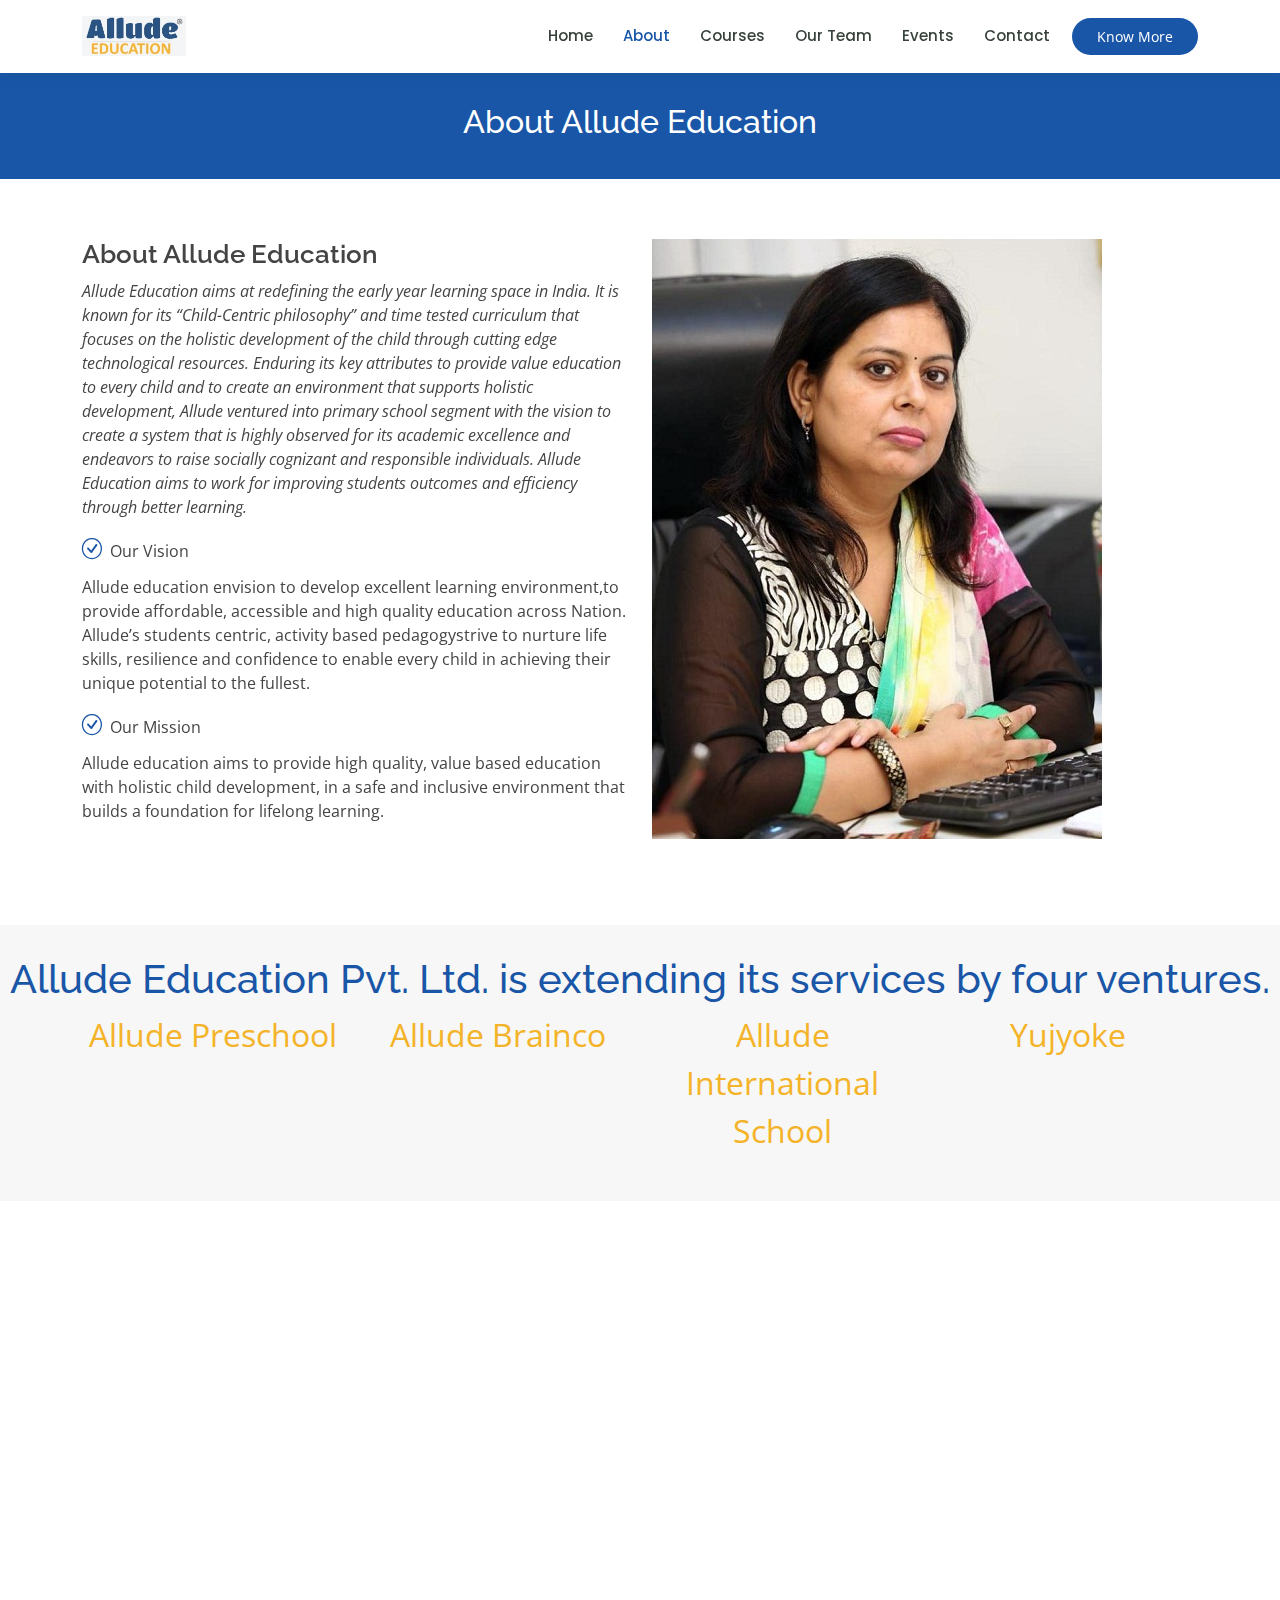
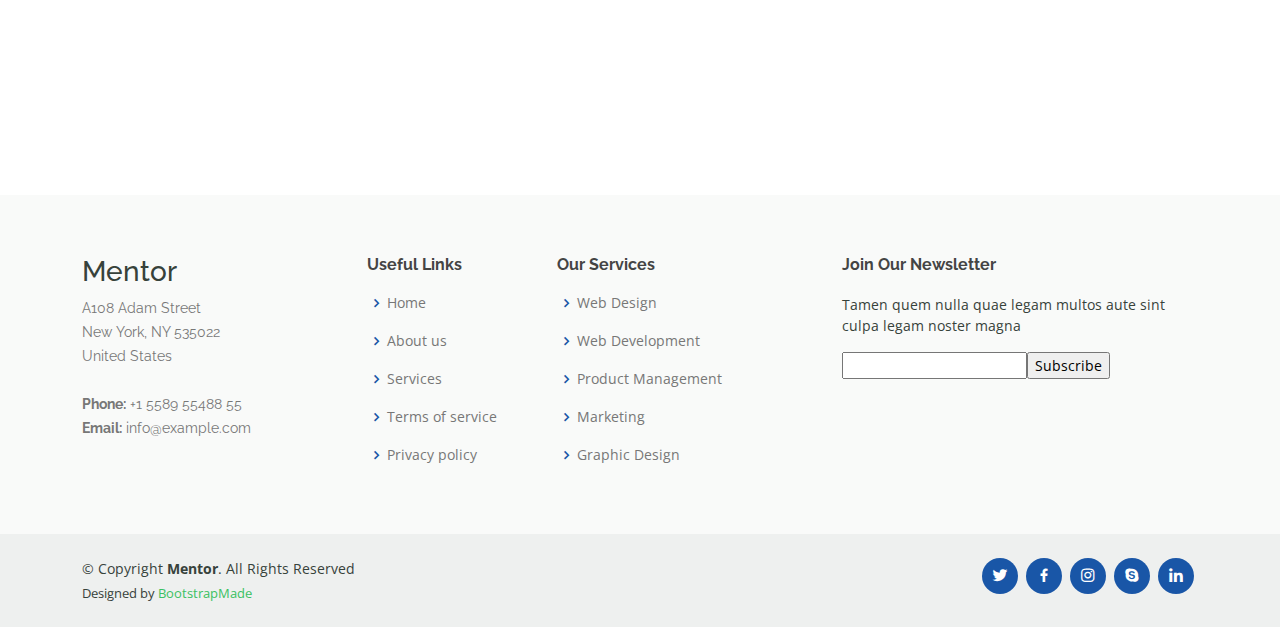
==== commit 14098b51: "Add files via upload" ====
--- a/about.html
+++ b/about.html
@@ -35,22 +35,16 @@
 
     <!-- Template Main CSS File -->
     <link href="assets/css/style.css" rel="stylesheet" />
-
-    <!-- =======================================================
-  * Template Name: Mentor - v4.3.0
-  * Template URL: https://bootstrapmade.com/mentor-free-education-bootstrap-theme/
-  * Author: BootstrapMade.com
-  * License: https://bootstrapmade.com/license/
-  ======================================================== -->
   </head>
 
   <body>
     <!-- ======= Header ======= -->
     <header id="header" class="fixed-top">
       <div class="container d-flex align-items-center">
-        <h1 class="logo me-auto"><a href="index.html">Mentor</a></h1>
-        <!-- Uncomment below if you prefer to use an image logo -->
-        <!-- <a href="index.html" class="logo me-auto"><img src="assets/img/logo.png" alt="" class="img-fluid"></a>-->
+        <!-- <h1 class="logo me-auto"><a href="index.html"></a></h1> -->
+        <a href="index.html" class="logo me-auto"
+          ><img src="assets/img/logo.jpeg" alt="" class="img-fluid"
+        /></a>
 
         <nav id="navbar" class="navbar order-last order-lg-0">
           <ul>
@@ -190,7 +184,7 @@
       <section id="testimonials" class="testimonials">
         <div class="container" data-aos="fade-up">
           <div class="section-title">
-            <h2>Testimonials</h2>
+            <h2>Our Team</h2>
             <p>What are they saying</p>
           </div>
 
@@ -204,11 +198,11 @@
                 <div class="testimonial-wrap">
                   <div class="testimonial-item">
                     <img
-                      src="assets/img/testimonials/testimonials-1.jpg"
+                      src="assets/img/ourteam/Sugam Mishra.jpeg"
                       class="testimonial-img"
                       alt=""
                     />
-                    <h3>Saul Goodman</h3>
+                    <h3>sugam Mishra</h3>
                     <h4>Ceo &amp; Founder</h4>
                     <p>
                       <i class="bx bxs-quote-alt-left quote-icon-left"></i>
@@ -227,11 +221,11 @@
                 <div class="testimonial-wrap">
                   <div class="testimonial-item">
                     <img
-                      src="assets/img/testimonials/testimonials-2.jpg"
+                      src="assets/img/ourteam/Nida Hussain.jpeg"
                       class="testimonial-img"
                       alt=""
                     />
-                    <h3>Sara Wilsson</h3>
+                    <h3>Nida Hussain</h3>
                     <h4>Designer</h4>
                     <p>
                       <i class="bx bxs-quote-alt-left quote-icon-left"></i>
@@ -250,11 +244,11 @@
                 <div class="testimonial-wrap">
                   <div class="testimonial-item">
                     <img
-                      src="assets/img/testimonials/testimonials-3.jpg"
+                      src="assets/img/ourteam/vandana-shukla.jpeg"
                       class="testimonial-img"
                       alt=""
                     />
-                    <h3>Jena Karlis</h3>
+                    <h3>Vandana-Shukla</h3>
                     <h4>Store Owner</h4>
                     <p>
                       <i class="bx bxs-quote-alt-left quote-icon-left"></i>
@@ -272,11 +266,11 @@
                 <div class="testimonial-wrap">
                   <div class="testimonial-item">
                     <img
-                      src="assets/img/testimonials/testimonials-4.jpg"
+                      src="assets/img/ourteam/lavesh-mehta.jpeg"
                       class="testimonial-img"
                       alt=""
                     />
-                    <h3>Matt Brandon</h3>
+                    <h3>Lavesh-Mehta</h3>
                     <h4>Freelancer</h4>
                     <p>
                       <i class="bx bxs-quote-alt-left quote-icon-left"></i>
@@ -295,11 +289,11 @@
                 <div class="testimonial-wrap">
                   <div class="testimonial-item">
                     <img
-                      src="assets/img/testimonials/testimonials-5.jpg"
+                      src="assets/img/ourteam/karan-sharma.jpeg"
                       class="testimonial-img"
                       alt=""
                     />
-                    <h3>John Larson</h3>
+                    <h3>Karan-Sharma</h3>
                     <h4>Entrepreneur</h4>
                     <p>
                       <i class="bx bxs-quote-alt-left quote-icon-left"></i>
--- a/assets/css/style.css
+++ b/assets/css/style.css
@@ -1,13 +1,3 @@
-/**
-* Template Name: Mentor - v4.3.0
-* Template URL: https://bootstrapmade.com/mentor-free-education-bootstrap-theme/
-* Author: BootstrapMade.com
-* License: https://bootstrapmade.com/license/
-*/
-
-/*--------------------------------------------------------------
-# General
---------------------------------------------------------------*/
 body {
   font-family: "Open Sans", sans-serif;
   color: #444444;
@@ -152,7 +142,7 @@
 }
 
 /**
-* Get Startet Button 
+* Know More Button 
 */
 .get-started-btn {
   margin-left: 22px;
@@ -167,7 +157,7 @@
 }
 
 .get-started-btn:hover {
-  background: #3ac162;
+  background: #0ebcc2;
   color: #fff;
 }
 
@@ -406,7 +396,7 @@
 #hero {
   width: 100%;
   height: 80vh;
-  background: url("../img/hero-bg.jpg") top center;
+  background: url("../img/allude-preschool.png") top center;
   background-size: cover;
   position: relative;
 }
@@ -608,7 +598,10 @@
 .counts {
   padding: 30px 0;
 }
-
+.counts h1 {
+  text-align: center;
+  color: #1956a7;
+}
 .counts .counters span {
   font-size: 48px;
   display: block;
@@ -617,12 +610,11 @@
 }
 
 .counts .counters p {
-  padding: 0;
-  margin: 0 0 20px 0;
-  font-family: "Raleway", sans-serif;
-  font-size: 15px;
-  font-weight: 600;
-  color: #37423b;
+  font-size: xx-large;
+  color: #f4b328;
+}
+.row .counters p:hover {
+  background-color: #f6f7f6;
 }
 
 /*--------------------------------------------------------------
@@ -1142,7 +1134,7 @@
 /*--------------------------------------------------------------
 # Pricing
 --------------------------------------------------------------*/
-.pricing .box {
+/* .pricing .box {
   padding: 20px;
   background: #fff;
   text-align: center;
@@ -1247,7 +1239,7 @@
   padding: 1px 0 3px 0;
   background: #1956a7;
   color: #fff;
-}
+} */
 
 /*--------------------------------------------------------------
 # Contact
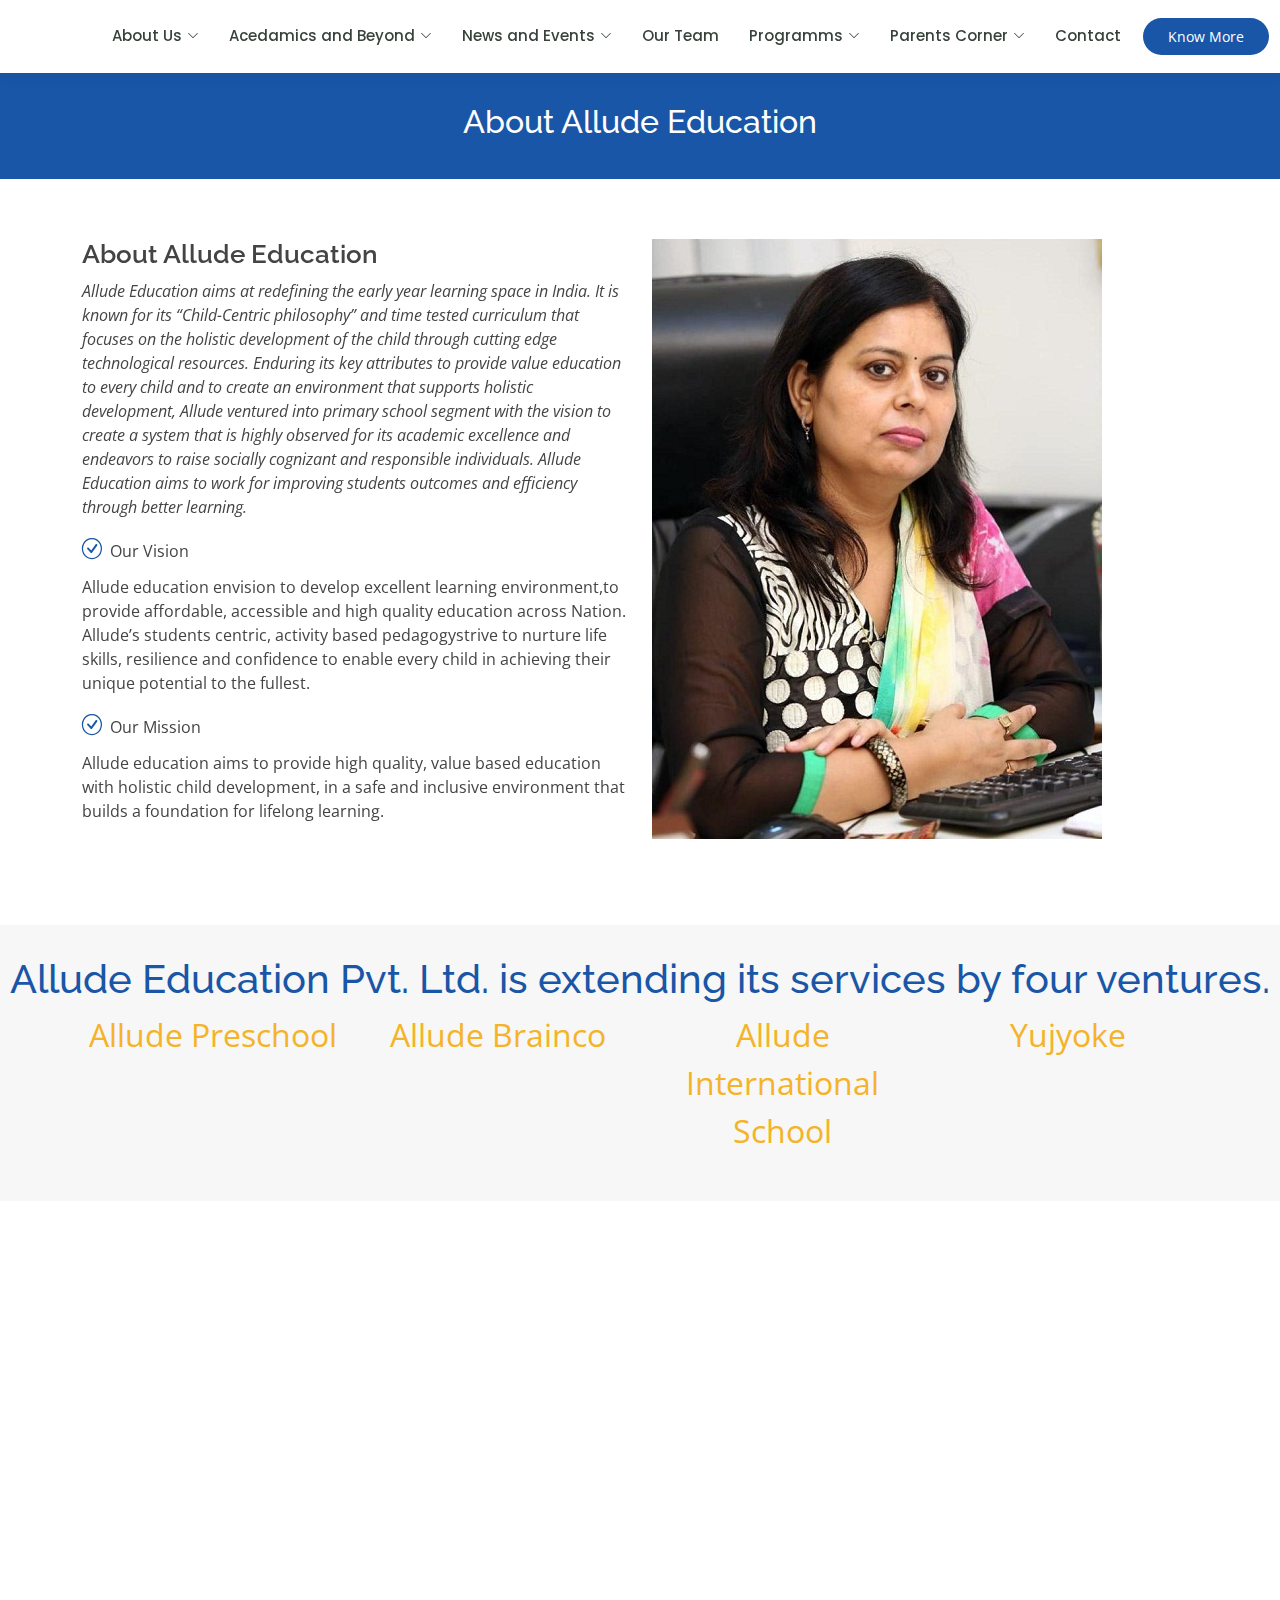
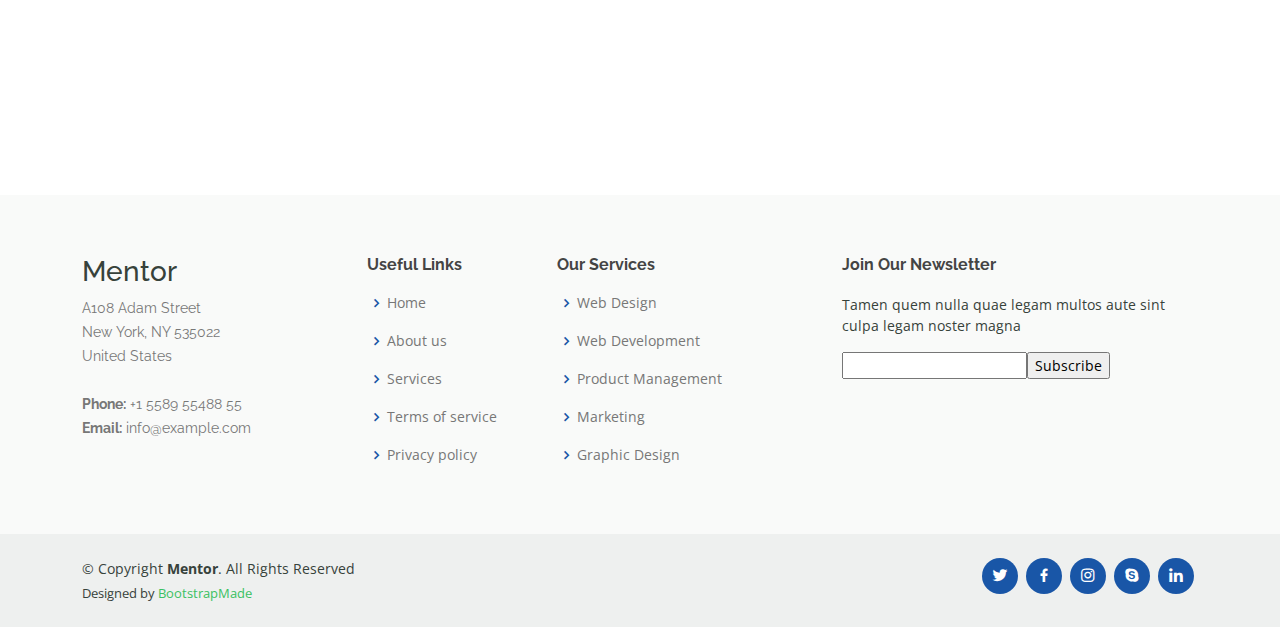
==== commit f0768189: "Add files via upload" ====
--- a/about.html
+++ b/about.html
@@ -4,13 +4,17 @@
     <meta charset="utf-8" />
     <meta content="width=device-width, initial-scale=1.0" name="viewport" />
 
-    <title>About - Mentor Bootstrap Template</title>
+    <title>ALLUED</title>
     <meta content="" name="description" />
     <meta content="" name="keywords" />
 
     <!-- Favicons -->
-    <link href="assets/img/favicon.png" rel="icon" />
-    <link href="assets/img/apple-touch-icon.png" rel="apple-touch-icon" />
+    <link
+      href="./assets/img/allude-international.png"
+      rel="icon"
+      style="font: 20px"
+    />
+    <link href="./assets/img/allude-international.png" rel="apple-touch-icon" />
 
     <!-- Google Fonts -->
     <link
@@ -41,51 +45,111 @@
     <!-- ======= Header ======= -->
     <header id="header" class="fixed-top">
       <div class="container d-flex align-items-center">
-        <!-- <h1 class="logo me-auto"><a href="index.html"></a></h1> -->
-        <a href="index.html" class="logo me-auto"
-          ><img src="assets/img/logo.jpeg" alt="" class="img-fluid"
+        <!-- <h1 class="logo me-auto"><a href="index.html">ALLUED Education</a></h1> -->
+        <a href="index.html"
+          ><img
+            src="assets/img/allude-international.png"
+            alt=""
+            class="img-fluid"
         /></a>
-
         <nav id="navbar" class="navbar order-last order-lg-0">
           <ul>
-            <li><a href="index.html">Home</a></li>
-            <li><a class="active" href="about.html">About</a></li>
-            <li><a href="courses.html">Courses</a></li>
-            <li><a href="ourteam.html">Our Team</a></li>
-            <li><a href="events.html">Events</a></li>
-            <!-- <li><a href="pricing.html">Pricing</a></li> -->
-
-            <!-- <li class="dropdown">
+            <!-- about uS -->
+            <li class="dropdown">
+              <a href="about.html"
+                ><span>About Us</span> <i class="bi bi-chevron-down"></i
+              ></a>
+              <ul>
+                <li class="dropdown">
+                  <a href="#"> The Legacy</a>
+                </li>
+                <li><a href="#">Our Vision</a></li>
+                <li><a href="#">Our Philosophy</a></li>
+                <li><a href="#">Awards and Recognitions</a></li>
+              </ul>
+              <!-- Acedamics and Beyond -->
+            </li>
+
+            <li class="dropdown">
               <a href="#"
-                ><span>Drop Down</span> <i class="bi bi-chevron-down"></i
+                ><span>Acedamics and Beyond</span>
+                <i class="bi bi-chevron-down"></i
               ></a>
               <ul>
-                <li><a href="#">Drop Down 1</a></li>
+                <li><a href="#">Litera Experience</a></li>
+                <li><a href="#">Extra Ciricular</a></li>
+                <li><a href="#">Luminosity</a></li>
                 <li class="dropdown">
                   <a href="#"
-                    ><span>Deep Drop Down</span>
-                    <i class="bi bi-chevron-right"></i
+                    ><span>Literati</span> <i class="bi bi-chevron-right"></i
                   ></a>
                   <ul>
-                    <li><a href="#">Deep Drop Down 1</a></li>
-                    <li><a href="#">Deep Drop Down 2</a></li>
-                    <li><a href="#">Deep Drop Down 3</a></li>
-                    <li><a href="#">Deep Drop Down 4</a></li>
-                    <li><a href="#">Deep Drop Down 5</a></li>
+                    <li><a href="#">The Literati Edition 1</a></li>
+                    <li><a href="#">The Literati Edition 2</a></li>
+                    <li><a href="#">The Literati Edition 3</a></li>
+                    <li><a href="#">The Literati Edition 4</a></li>
+                    <li><a href="#">The Literati Edition 5</a></li>
                   </ul>
                 </li>
-                <li><a href="#">Drop Down 2</a></li>
-                <li><a href="#">Drop Down 3</a></li>
-                <li><a href="#">Drop Down 4</a></li>
-              </ul>
-            </li> -->
-            <li><a href="contact.html">Contact</a></li>
+              </ul>
+
+              <!-- Events -->
+            </li>
+
+            <li class="dropdown">
+              <a href="events.html"
+                ><span>News and Events</span> <i class="bi bi-chevron-down"></i
+              ></a>
+              <ul>
+                <li class="dropdown">
+                  <a href="#"> Events</a>
+                </li>
+                <li><a href="#">Media Kit</a></li>
+                <li><a href="#">Press-Release </a></li>
+                <li><a href="#">Gallery</a></li>
+              </ul>
+
+              <!-- Team -->
+            </li>
+
+            <li><a href="ourteam.html">Our Team</a></li>
+
+            <!-- Program -->
+            <li class="dropdown">
+              <a href="program.html"
+                ><span>Programms</span> <i class="bi bi-chevron-down"></i
+              ></a>
+              <ul>
+                <li class="dropdown">
+                  <a href="#"> Pre-primary</a>
+                </li>
+                <li><a href="#">Primary</a></li>
+                <li><a href="#">Pre-primary</a></li>
+                <li><a href="#">Pre-primary</a></li>
+              </ul>
+              <!-- Parents Corner -->
+            </li>
+
+            <li class="dropdown">
+              <a href="#"
+                ><span>Parents Corner</span> <i class="bi bi-chevron-down"></i
+              ></a>
+              <ul>
+                <li class="dropdown">
+                  <a href="#"> Child development</a>
+                </li>
+                <li><a href="#">Expert Seek</a></li>
+                <li><a href="#">Issue and advice</a></li>
+                <li><a href="#">Parents Testimonials</a></li>
+              </ul>
+            </li>
+
+            <li><a href="program.html">Contact</a></li>
           </ul>
           <i class="bi bi-list mobile-nav-toggle"></i>
         </nav>
         <!-- .navbar -->
-
-        <a href="courses.html" class="get-started-btn">Know More</a>
+        <a href="program.html" class="get-started-btn">Know More</a>
       </div>
     </header>
     <!-- End Header -->
